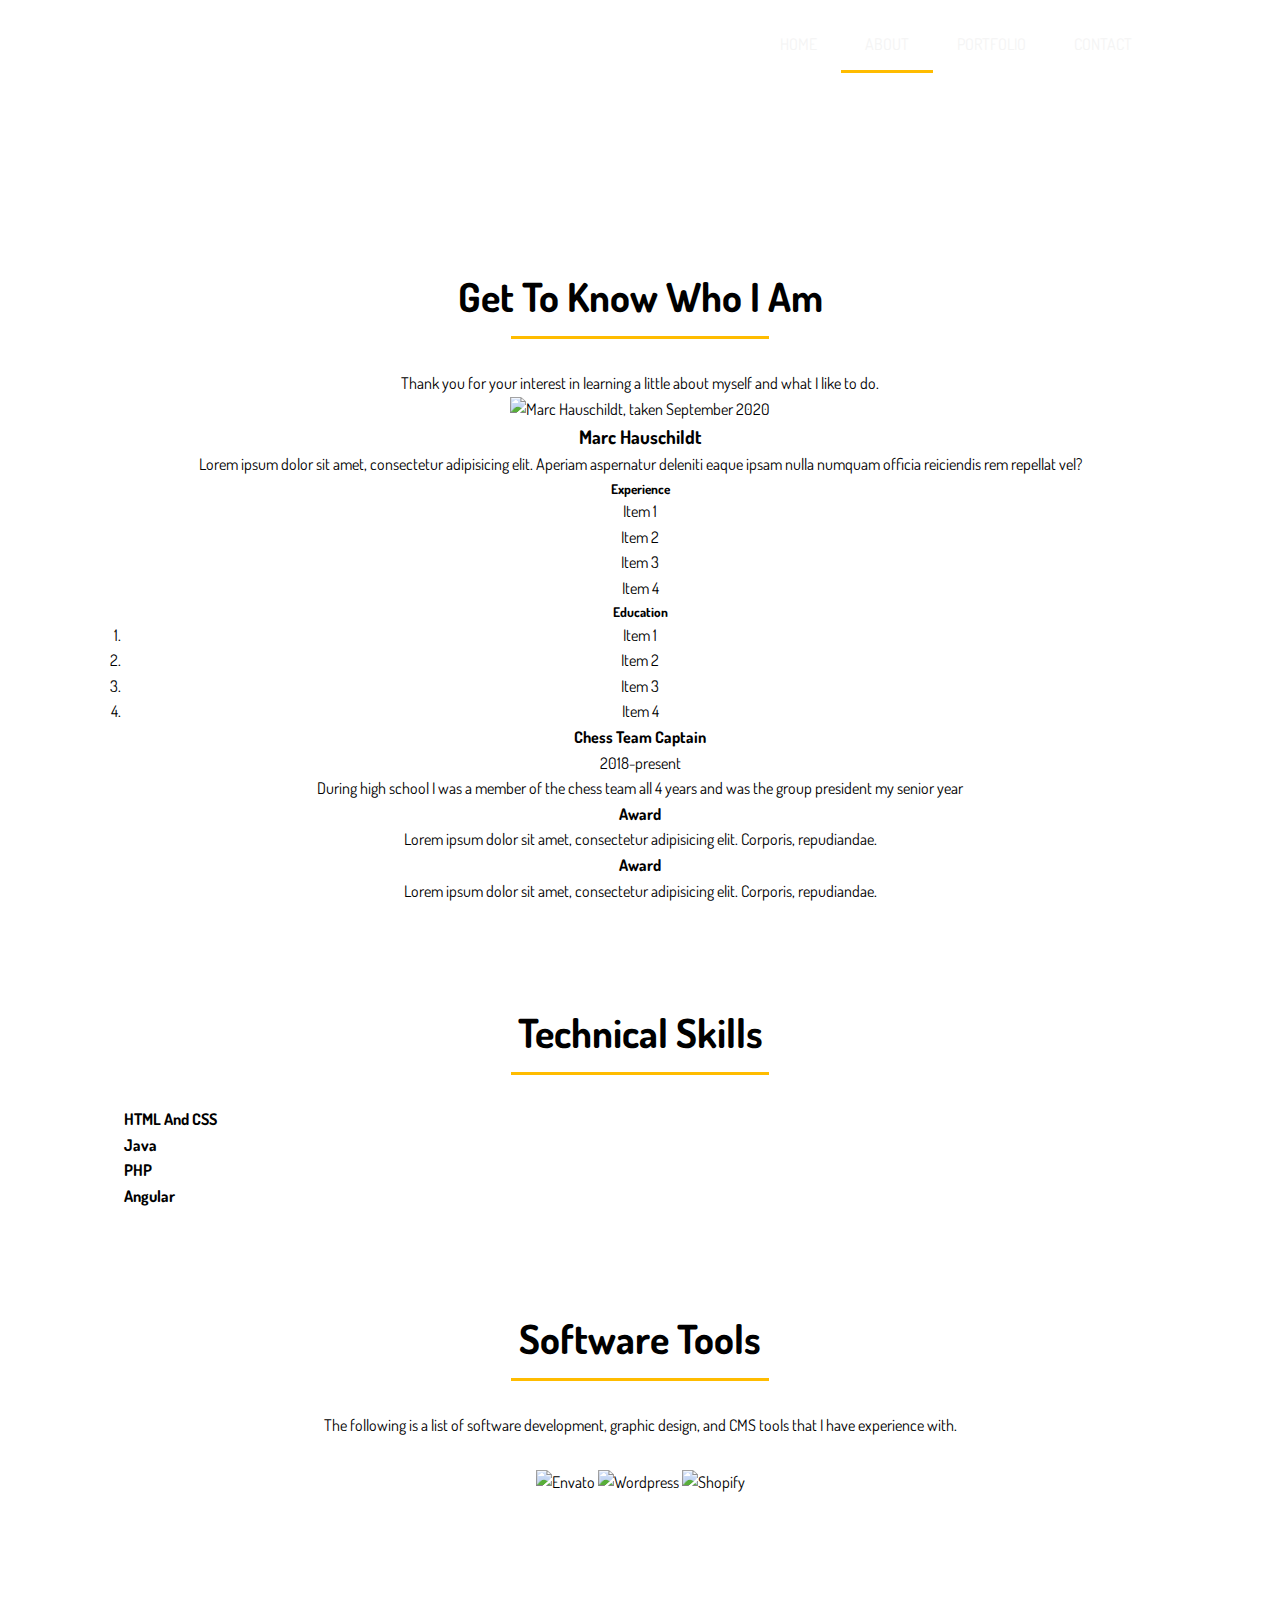
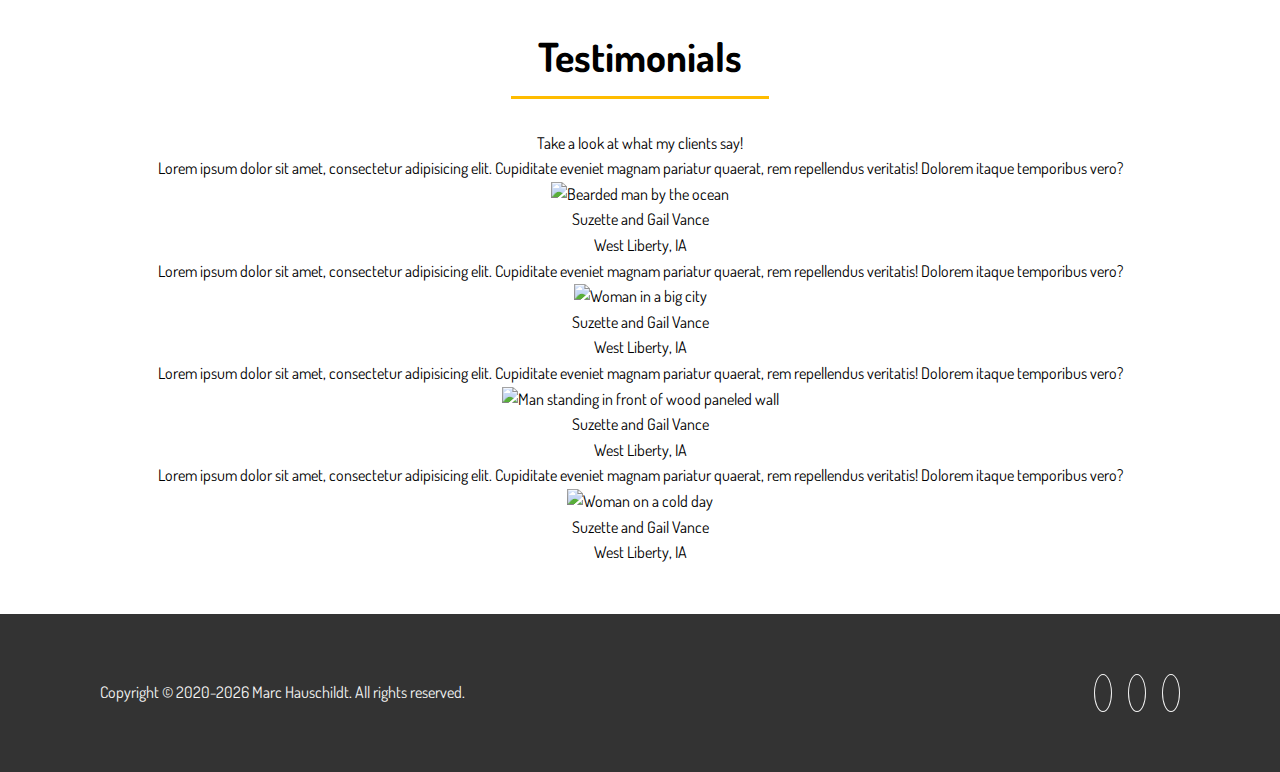
==== about.html @ 300ae3e3 "Add files via upload" ====
<!doctype html>
<html lang="en">
<head>
  <meta charset="UTF-8">
  <meta name="viewport" content="width=device-width, initial-scale=1.0">
  <meta http-equiv="X-UA-Compatible" content="ie=edge">
  <title>About Me | Marc Hauschildt</title>
  <link rel="preconnect" href="https://fonts.googleapis.com">
  <link rel="preconnect" href="https://fonts.gstatic.com" crossorigin>
  <link href="https://fonts.googleapis.com/css2?family=Dosis&display=swap" rel="stylesheet">
  <link rel="stylesheet" href="css/icomoon.css">
    <link rel="stylesheet" href="https://cdnjs.cloudflare.com/ajax/libs/font-awesome/6.2.0/css/all.min.css"
          integrity="sha512-xh6O/CkQoPOWDdYTDqeRdPCVd1SpvCA9XXcUnZS2FmJNp1coAFzvtCN9BmamE+4aHK8yyUHUSCcJHgXloTyT2A=="
          crossorigin="anonymous" referrerpolicy="no-referrer">
  <link rel="stylesheet" href="css/main.css">
</head>
<body>
<header id="header-inner">
  <div class="container">
    <nav id="main-nav">
      <img src="assets/logo-MH.png" alt="Marc Hauschildt" id="logo">
      <ul>
        <li><a href="index.html">Home</a></li>
        <li><a href="about.html" class="current">About</a></li>
        <li><a href="portfolio.html">Portfolio</a></li>
        <li><a href="contact.html">Contact</a></li>
      </ul>
    </nav>
  </div>
</header>

<section class="about-a py-3 text-center">
  <div class="container">
    <h2 class="section-title">Get to know who I am</h2>
    <div class="bottom-line"></div>
    <p class="lead">Thank you for your interest in learning a little about myself and what I like to do.</p>
    <div class="about-info">
      <img src="img/about-me-sm.jpg" alt="Marc Hauschildt, taken September 2020" class="bio-image">
      <div class="bio bg-light">
        <h3>Marc Hauschildt</h3>
        <p>Lorem ipsum dolor sit amet, consectetur adipisicing elit. Aperiam aspernatur deleniti eaque ipsam nulla
          numquam officia reiciendis rem repellat vel?</p>
        <h5>Experience</h5>
        <ul>
          <li>Item 1</li>
          <li>Item 2</li>
          <li>Item 3</li>
          <li>Item 4</li>
        </ul>
        <h5>Education</h5>
        <ol>
          <li>Item 1</li>
          <li>Item 2</li>
          <li>Item 3</li>
          <li>Item 4</li>
        </ol>
      </div>
      <div class="about-1">
        <i class="icon-power icon-2x"></i>
        <h4>Chess Team Captain</h4>
        <p class="lead">2018-present</p>
        <p>During high school I was a member of the chess team all 4 years and was the group president my senior year</p>
      </div>
      <div class="about-2">
        <i class="icon-trophy icon-2x"></i>
        <h4>Award</h4>
        <p>Lorem ipsum dolor sit amet, consectetur adipisicing elit. Corporis, repudiandae.</p>
      </div>
      <div class="about-3">
        <i class="icon-mug icon-2x"></i>
        <h4>Award</h4>
        <p>Lorem ipsum dolor sit amet, consectetur adipisicing elit. Corporis, repudiandae.</p>
      </div>
    </div>
  </div>
</section>


<section id="about-b" class="bg-dark py-3">
  <div class="container">
    <h2 class="section-title text-center">Technical skills</h2>
    <div class="bottom-line"></div>
    <h4>HTML and CSS</h4>
    <div class="progress">
      <div style="width: 100%;"></div>
    </div>

    <h4>Java</h4>
    <div class="progress">
      <div style="width: 90%;"></div>
    </div>

    <h4>PHP</h4>
    <div class="progress">
      <div style="width: 90%;"></div>
    </div>

    <h4>Angular</h4>
    <div class="progress">
      <div style="width: 50%;"></div>
    </div>
  </div>
</section>


<section id="about-c" class="py-3 bg-light text-center">
  <div class="container">
    <h2 class="section-title">Software Tools</h2>
    <div class="bottom-line"></div>
    <p class="lead">The following is a list of software development, graphic design, and CMS tools that I have experience with.</p>
    <div class="about-logos my-2">
      <img src="img/about-logos/logo-envato.png" alt="Envato">
      <img src="img/about-logos/logo-wordpress.png" alt="Wordpress">
      <img src="img/about-logos/logo-shopify.png" alt="Shopify">
    </div>
  </div>
</section>

<section class="about-d py-3 text-center">
  <div class="container">
    <h2 class="section-title">Testimonials</h2>
    <div class="bottom-line"></div>
    <p class="lead">Take a look at what my clients say!</p>
    <div class="testimonials">
      <div class="testimonial">
        <p>Lorem ipsum dolor sit amet, consectetur adipisicing elit. Cupiditate eveniet magnam pariatur quaerat, rem
          repellendus veritatis! Dolorem itaque temporibus vero?</p>
        <ul>
          <li><img src="img/testimonials/person1.jpg" alt="Bearded man by the ocean"></li>
          <li>Suzette and Gail Vance<br>West Liberty, IA</li>
        </ul>
      </div>

      <div class="testimonial">
        <p>Lorem ipsum dolor sit amet, consectetur adipisicing elit. Cupiditate eveniet magnam pariatur quaerat, rem
          repellendus veritatis! Dolorem itaque temporibus vero?</p>
        <ul>
          <li><img src="img/testimonials/person2.jpg" alt="Woman in a big city"></li>
          <li>Suzette and Gail Vance<br>West Liberty, IA</li>
        </ul>
      </div>

      <div class="testimonial">
        <p>Lorem ipsum dolor sit amet, consectetur adipisicing elit. Cupiditate eveniet magnam pariatur quaerat, rem
          repellendus veritatis! Dolorem itaque temporibus vero?</p>
        <ul>
          <li><img src="img/testimonials/person3.jpg" alt="Man standing in front of wood paneled wall"></li>
          <li>Suzette and Gail Vance<br> West Liberty, IA</li>
        </ul>
      </div>

      <div class="testimonial">
        <p>Lorem ipsum dolor sit amet, consectetur adipisicing elit. Cupiditate eveniet magnam pariatur quaerat, rem
          repellendus veritatis! Dolorem itaque temporibus vero?</p>
        <ul>
          <li><img src="img/testimonials/person4.jpg" alt="Woman on a cold day"></li>
          <li>Suzette and Gail Vance<br>West Liberty, IA</li>
        </ul>
      </div>
    </div>
  </div>
</section>

<footer class="footer">
  <div class="container footer-content py-4">
    <p>Copyright &copy; 2020-<script>document.write(new Date().getFullYear());</script>
      Marc Hauschildt. All rights reserved.
    </p>
    <div class="social">
      <a href="https://twitter.com/mlhauschildt" target="_blank"><i class="fa fa-brands fa-twitter"></i></a>
      <a href="https://instagram.com/mlhauschildt" target="_blank"><i class="fa fa-brands fa-instagram"></i></a>
      <a href="https://linkedin.com/mlhaus" target="_blank"><i class="fa fa-brands fa-linkedin"></i></a>
    </div>
  </div>
</footer>

</body>
</html>
---- css/main.css ----
* {
  margin: 0;
  padding: 0;
  box-sizing: border-box;
  max-width: 100%; }

.container {
  max-width: 1080px;
  padding: 0 1.5rem;
  margin: 0 auto;
  overflow: hidden; }

.btn {
  padding: 0.8rem 2rem;
  cursor: pointer;
  border: none;
  display: inline-block;
  margin-top: 1rem;
  -webkit-transition: background-color 0.5s;
  -moz-transition: background-color 0.5s;
  -ms-transition: background-color 0.5s;
  -o-transition: background-color 0.5s;
  transition: background-color 0.5s; }

.py-1 {
  padding: 1rem 0; }

.py-2 {
  padding: 2rem 0; }

.py-3 {
  padding: 3rem 0; }

.py-4 {
  padding: 4rem 0; }

.my-1 {
  margin: 1rem 0; }

.my-2 {
  margin: 2rem 0; }

.my-3 {
  margin: 3rem 0; }

.my-4 {
  margin: 4rem 0; }

.text-center {
  text-align: center; }

.bottom-line {
  border-bottom: 3px solid #ffbc00;
  width: 25%;
  margin: 0.5rem auto 2rem; }

body {
  font-family: 'Dosis', sans-serif;
  line-height: 1.6; }

a {
  text-decoration: none;
  color: #333; }

ul {
  list-style: none; }

h2, h3, h4 {
  text-transform: capitalize; }

.section-title {
  font-size: 2.5rem; }

#header-home {
  background: url("../assets/northern-lights-hd.jpg") #333 no-repeat center 75%/cover;
  height: 70vh;
  color: #fff; }
  #header-home #logo {
    height: 70px; }
  #header-home .lead {
    background-color: rgba(225, 225, 225, 0.25);
    font-size: 20px; }

#header-content {
  text-align: center;
  padding-top: 4em; }
  #header-content h1 {
    font-size: 4rem;
    line-height: 1.3; }
    #header-content h1 .txt {
      border-right: 3px solid #f4f4f4;
      -webkit-animation: borderBlink 1s step-end infinite;
      animation: borderBlink 1s step-end infinite; }

@-webkit-keyframes borderBlink {
  from, to {
    border-color: transparent; }
  50% {
    border-color: black; } }

@keyframes borderBlink {
  from, to {
    border-color: transparent; }
  50% {
    border-color: black; } }

#main-nav {
  display: flex;
  justify-content: space-between;
  padding-top: 1rem; }
  #main-nav ul {
    display: flex;
    padding-top: 1rem; }
    #main-nav ul a {
      padding: 1rem 1.5rem;
      color: #f4f4f4;
      text-transform: uppercase;
      border-bottom: 3px transparent solid;
      transition: border-color 0.5s; }
      #main-nav ul a:hover {
        border-color: #ccc; }
      #main-nav ul a.current {
        border-color: #ffbc00; }

.btn-main {
  background-color: #ffbc00;
  color: #333; }
  .btn-main:hover {
    background-color: #ffc933; }

.btn-light {
  background-color: #f4f4f4;
  color: #333; }
  .btn-light:hover {
    background-color: #dbdbdb; }

.btn-dark {
  background-color: #333;
  color: #f4f4f4; }
  .btn-dark:hover {
    background-color: #4d4d4d; }

#home-a .specializations {
  display: grid;
  grid-template-columns: repeat(3, 1fr);
  grid-gap: 1rem;
  margin-top: 2rem; }
  #home-a .specializations .fa-solid {
    color: #ffbc00;
    margin-bottom: 1rem; }

#home-b .stats {
  display: grid;
  grid-template-columns: repeat(3, 1fr); }
  #home-b .stats div {
    padding: 3rem; }
    #home-b .stats div:nth-child(odd) {
      background-color: #f4f4f4; }
    #home-b .stats div:nth-child(even) {
      background-color: #ccc; }
  #home-b .stats li {
    line-height: 2; }
    #home-b .stats li.stats-title {
      font-size: 1.5rem; }
    #home-b .stats li.stats-number {
      font-size: 2rem;
      font-weight: bold; }

#home-c .process {
  display: grid;
  grid-template-columns: repeat(3, 1fr);
  grid-gap: 1.5rem;
  text-align: center; }
  #home-c .process-icon {
    border-radius: 50%;
    background-color: #333;
    color: #fff;
    padding: 2rem;
    width: 150px;
    height: 150px;
    line-height: 80px;
    text-align: center;
    position: relative;
    transition: background-color 0.5s; }
    #home-c .process-icon:hover {
      background-color: #ffbc00; }
      #home-c .process-icon:hover .process-step {
        background-color: #333; }
  #home-c .process-step {
    position: absolute;
    top: 0;
    right: 0;
    height: 35px;
    width: 35px;
    line-height: 5px;
    text-align: center;
    border-radius: 50%;
    background-color: #ffbc00;
    color: #f4f4f4;
    padding: 1rem 0;
    font-size: 20px;
    transition: background-color 0.5s; }

.footer {
  background-color: #333;
  color: #f4f4f4; }
  .footer-content {
    display: flex;
    justify-content: space-between;
    align-items: center; }
    .footer-content .social .fa-brands {
      color: #f4f4f4;
      margin-left: 1rem;
      width: 45px;
      height: 45px;
      line-height: 30px;
      text-align: center;
      border: 1px solid #f4f4f4;
      padding: 0.5rem;
      border-radius: 50%;
      transition: background-color 0.5s; }
      .footer-content .social .fa-brands:hover {
        background-color: #ffbc00; }
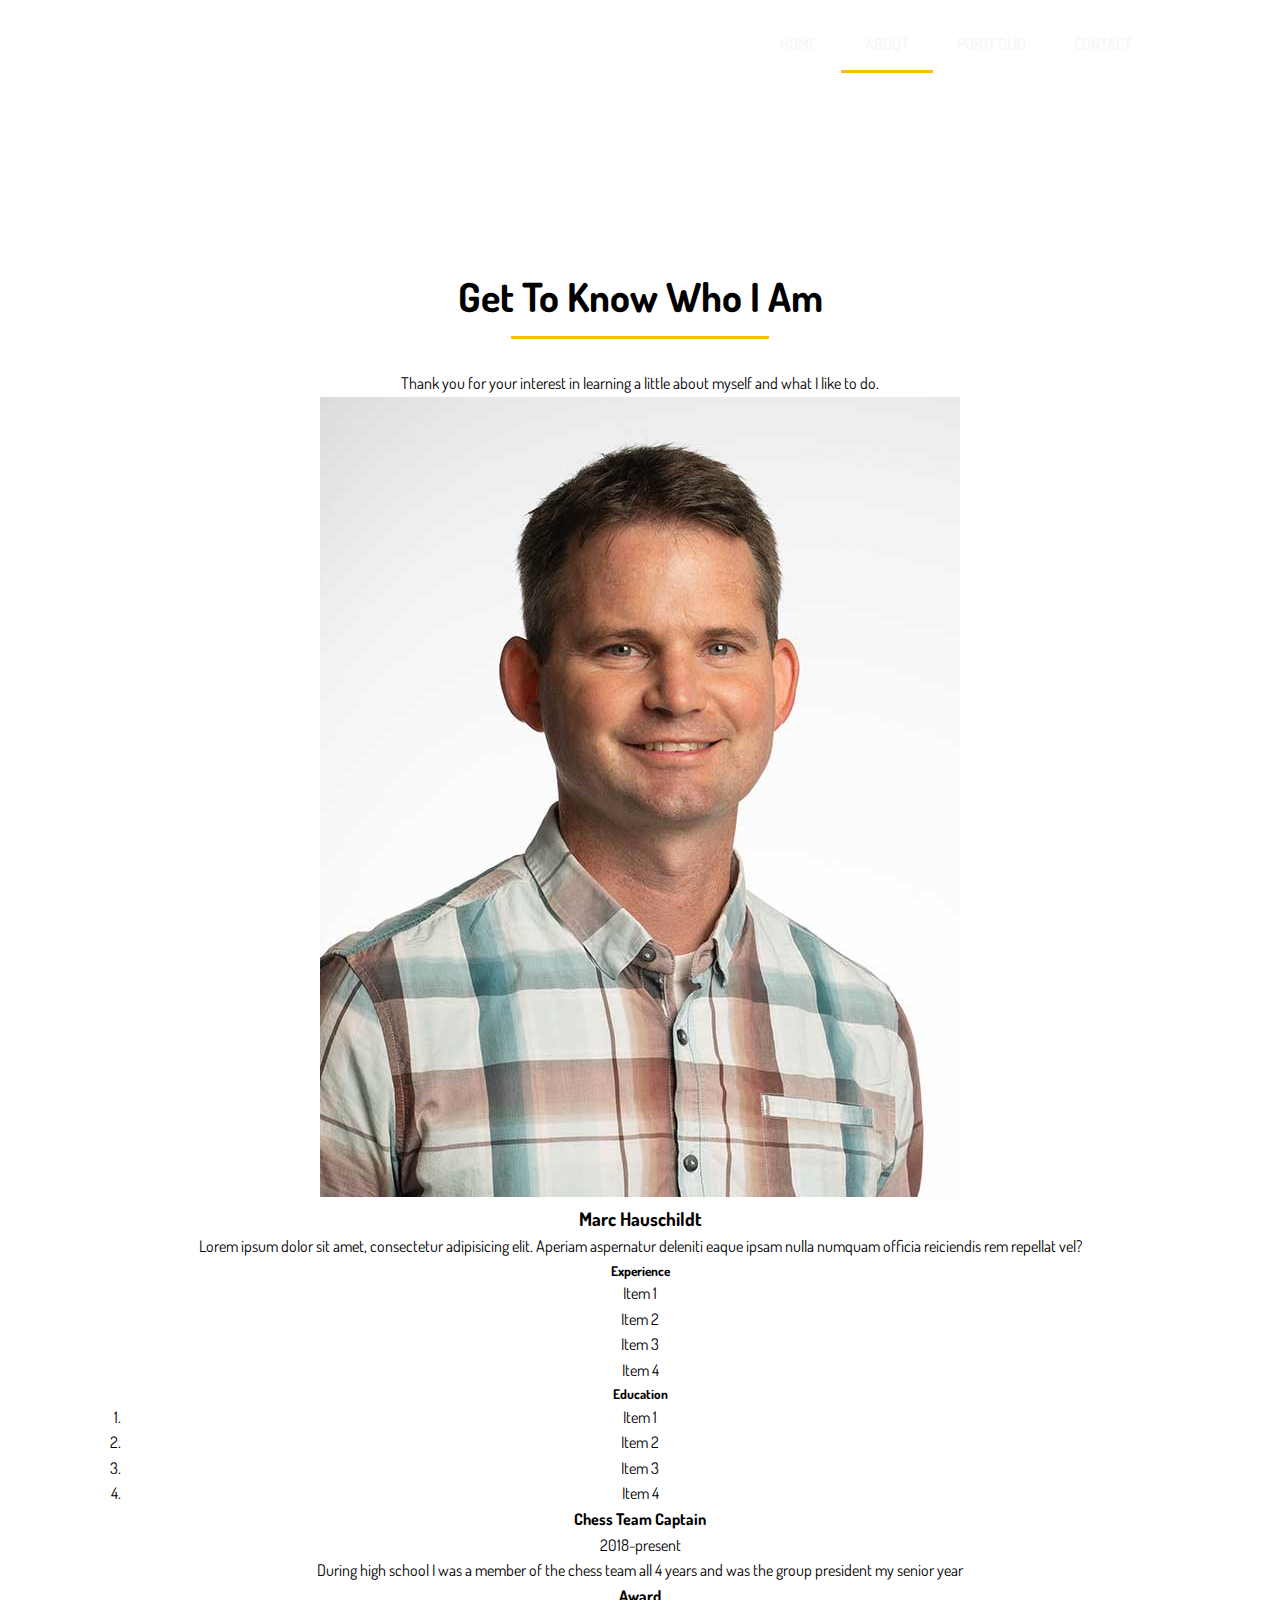
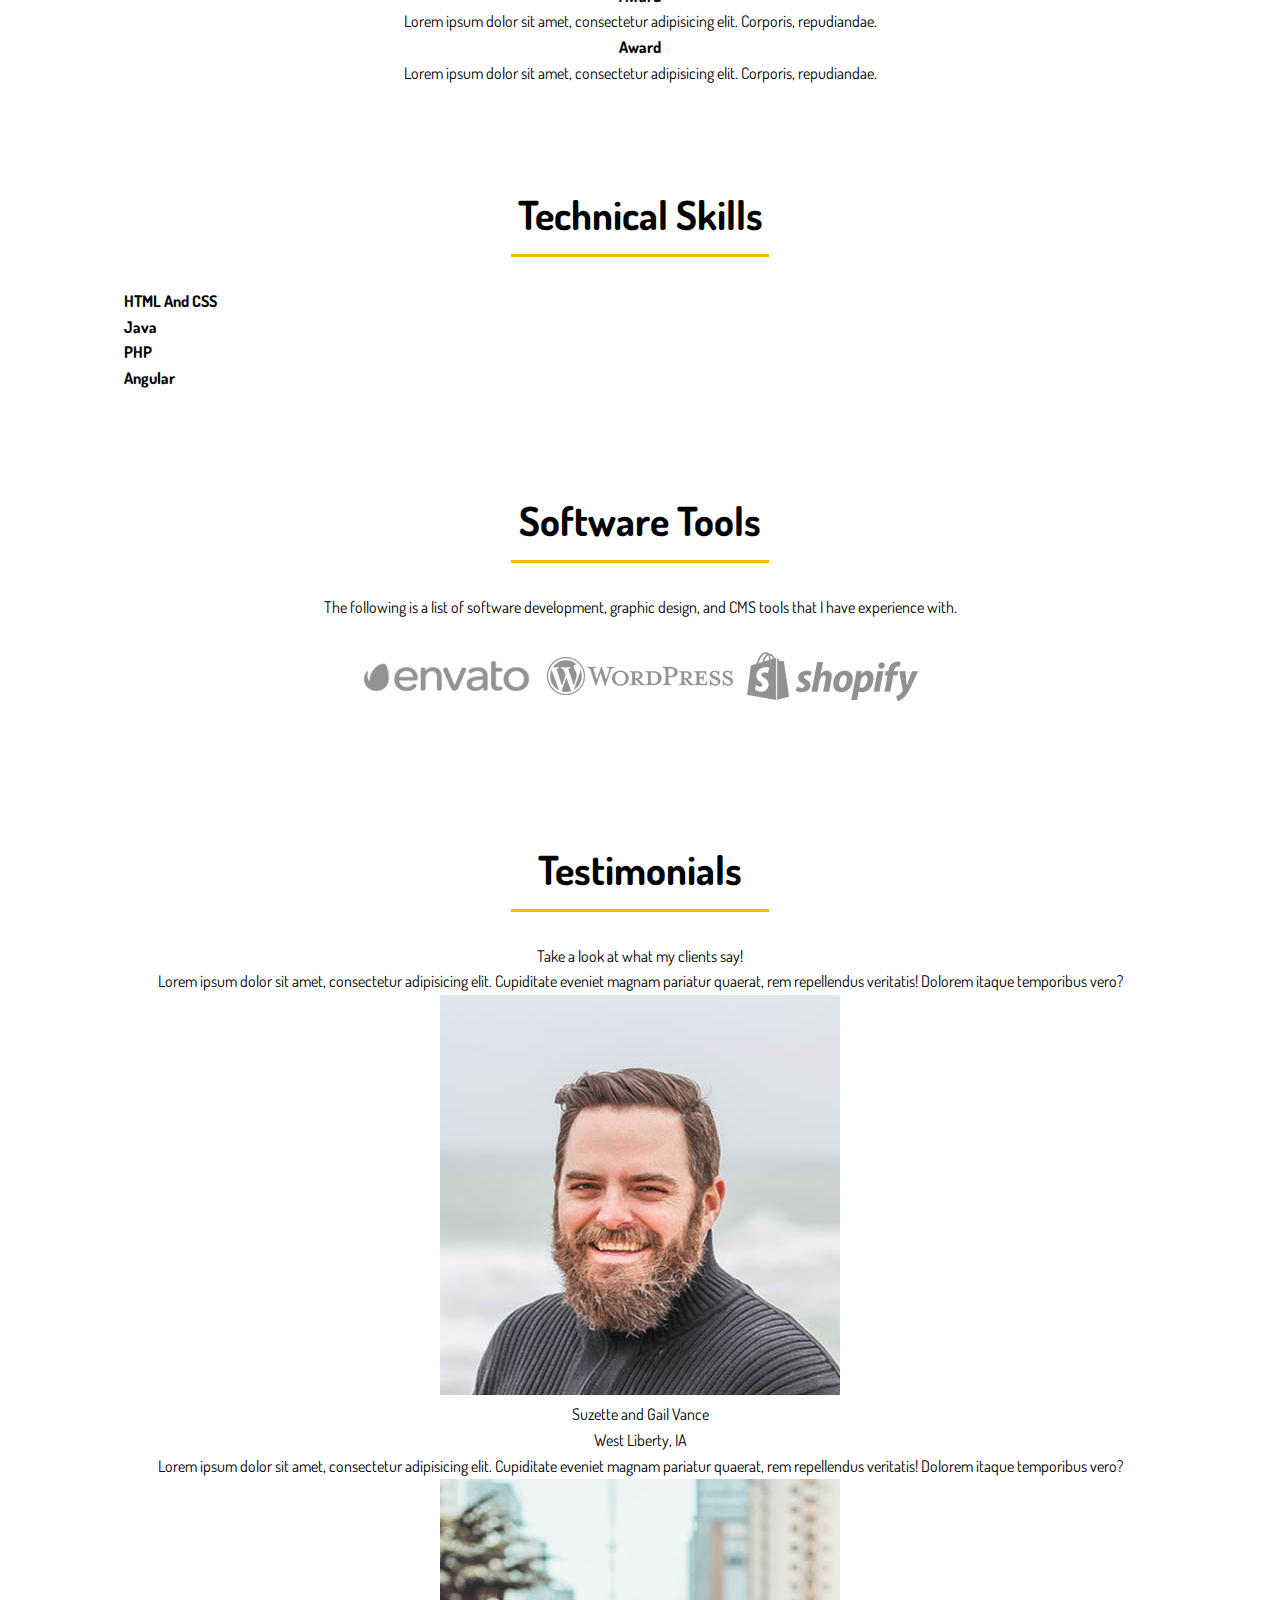
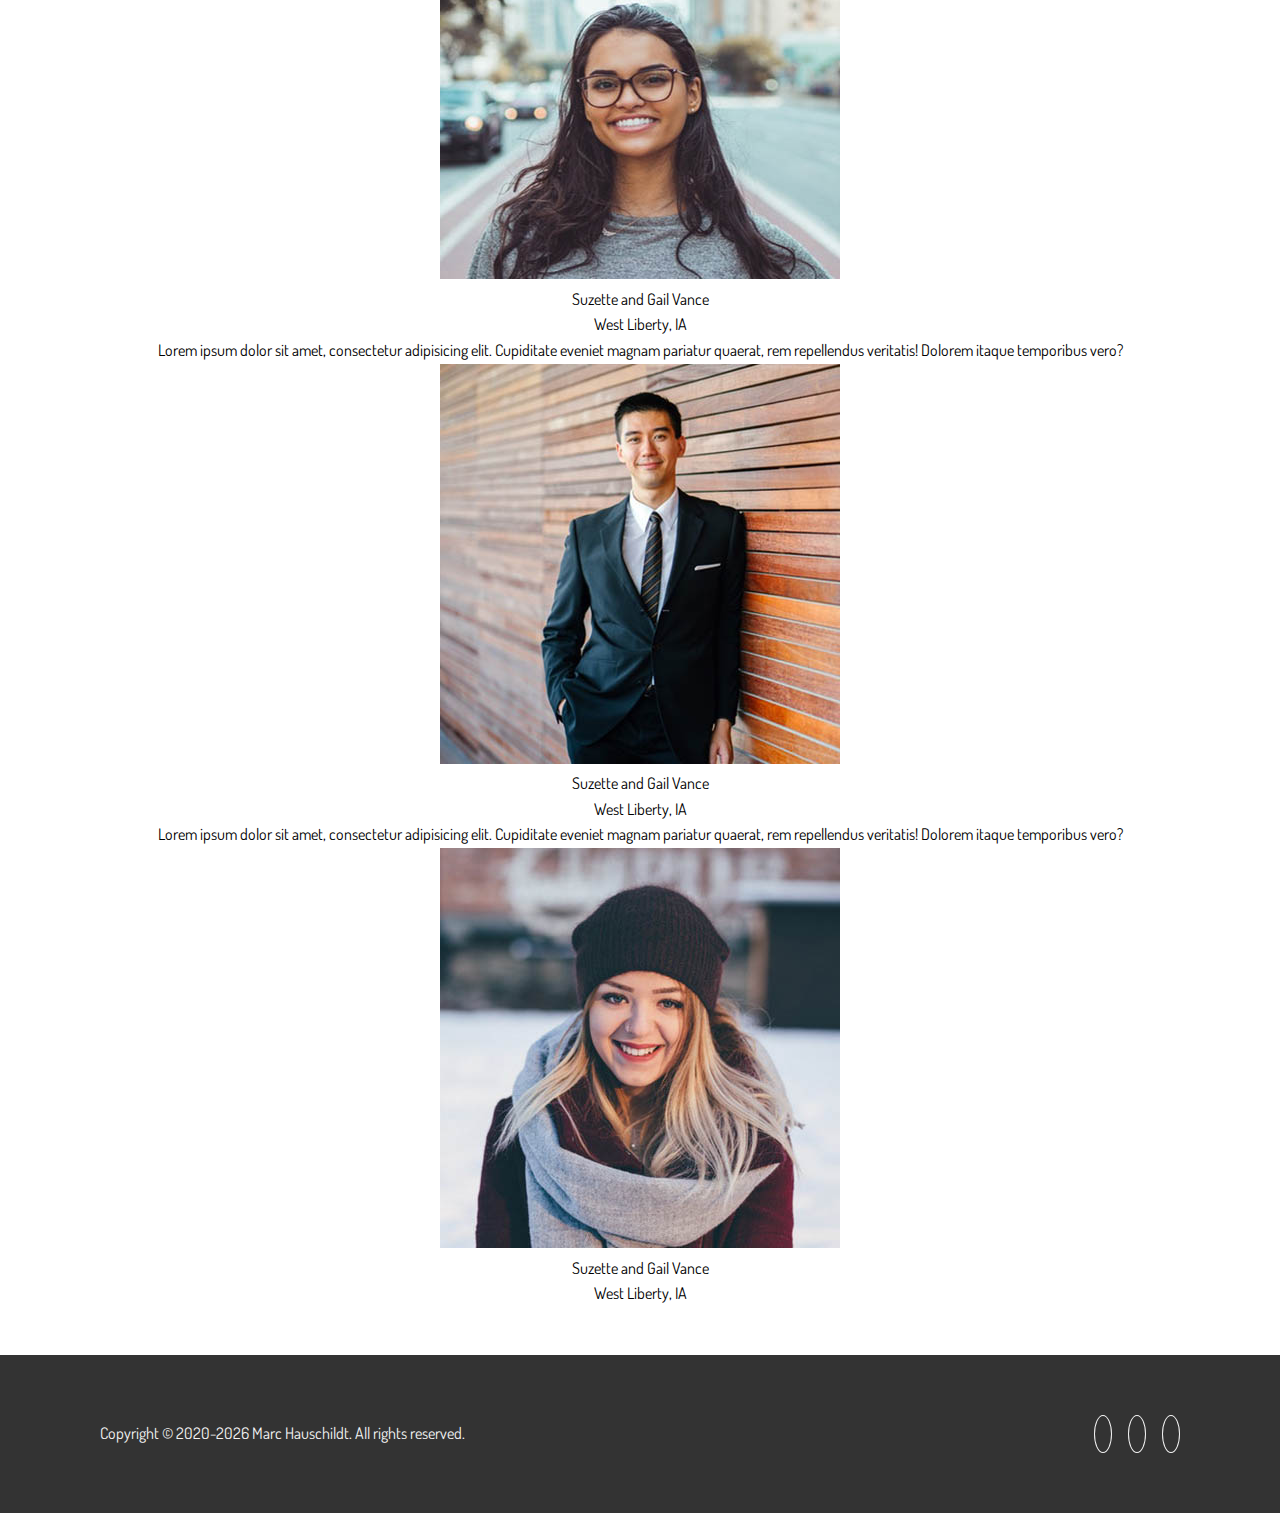
==== commit 600b0377: "Add files via upload" ====
--- a/about.html
+++ b/about.html
@@ -18,7 +18,7 @@
 <header id="header-inner">
   <div class="container">
     <nav id="main-nav">
-      <img src="assets/logo-MH.png" alt="Marc Hauschildt" id="logo">
+      <img src="img/logo-MH.png" alt="Marc Hauschildt" id="logo">
       <ul>
         <li><a href="index.html">Home</a></li>
         <li><a href="about.html" class="current">About</a></li>
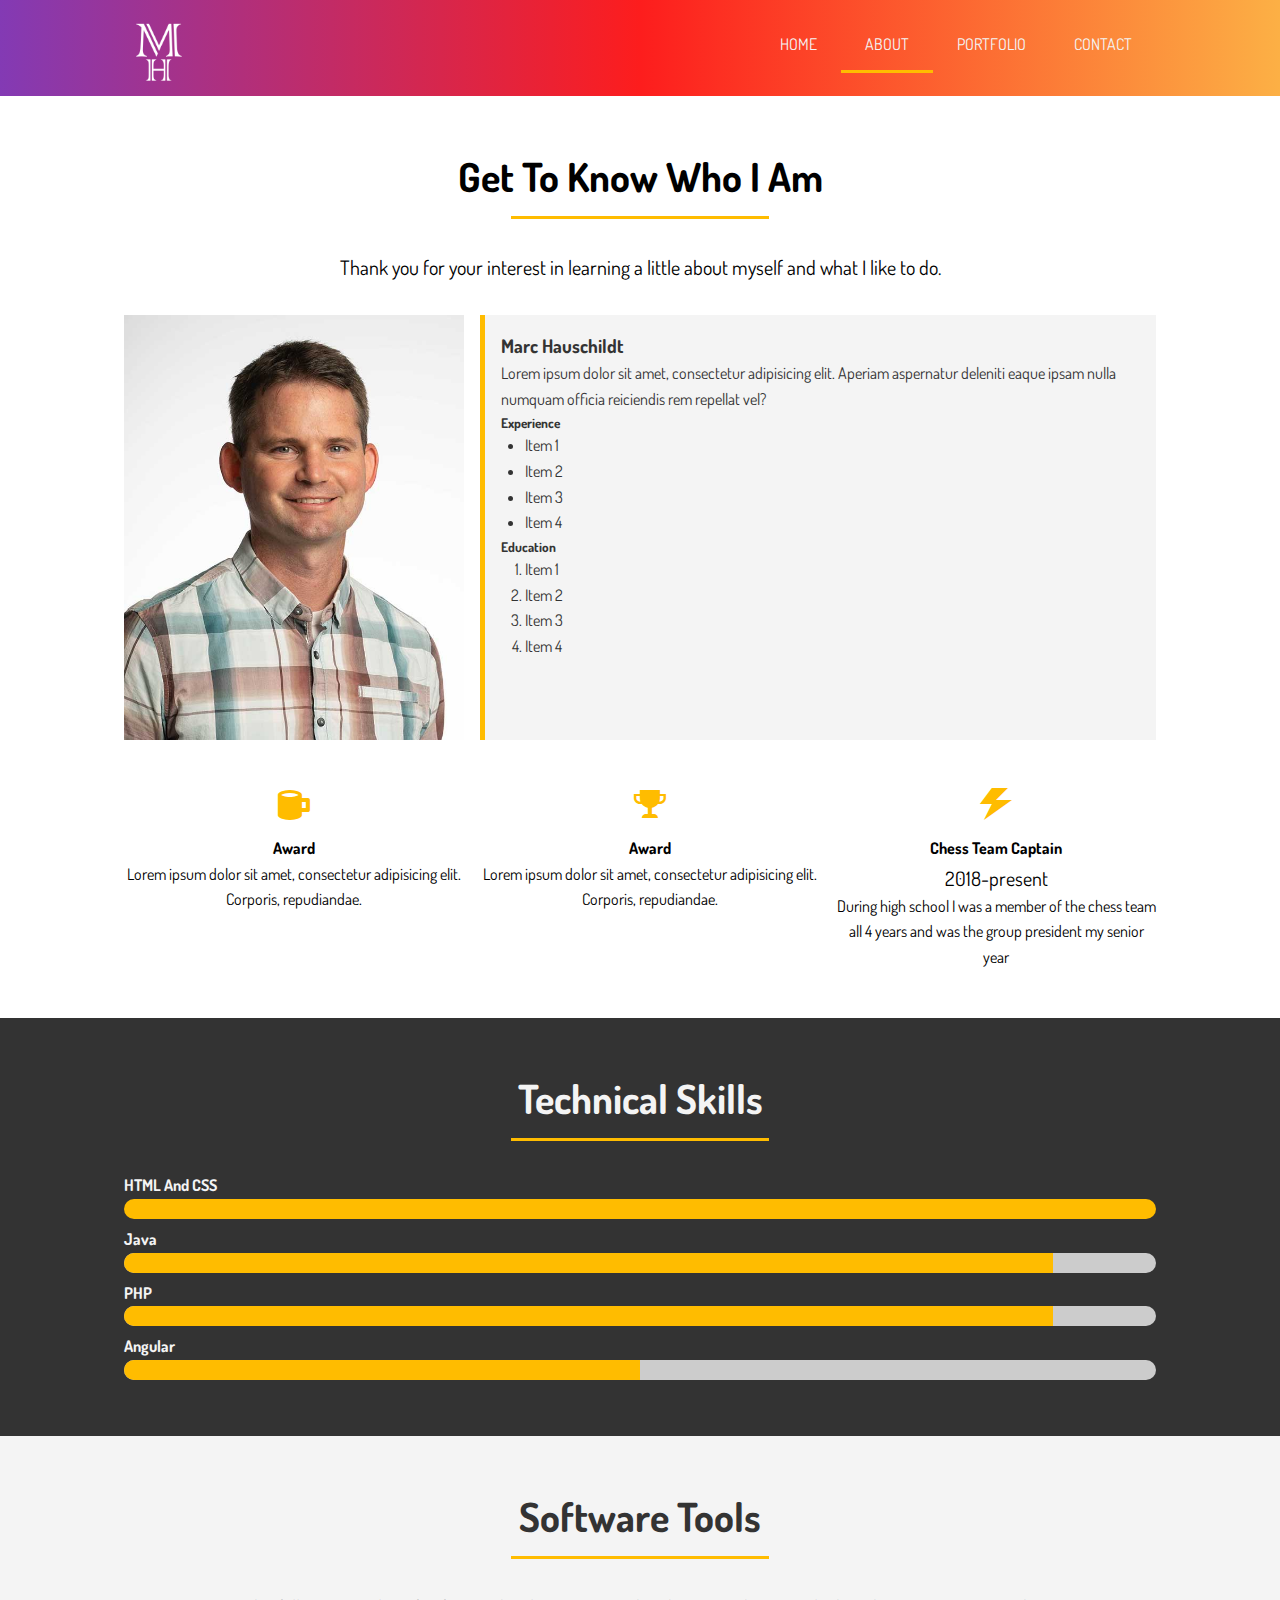
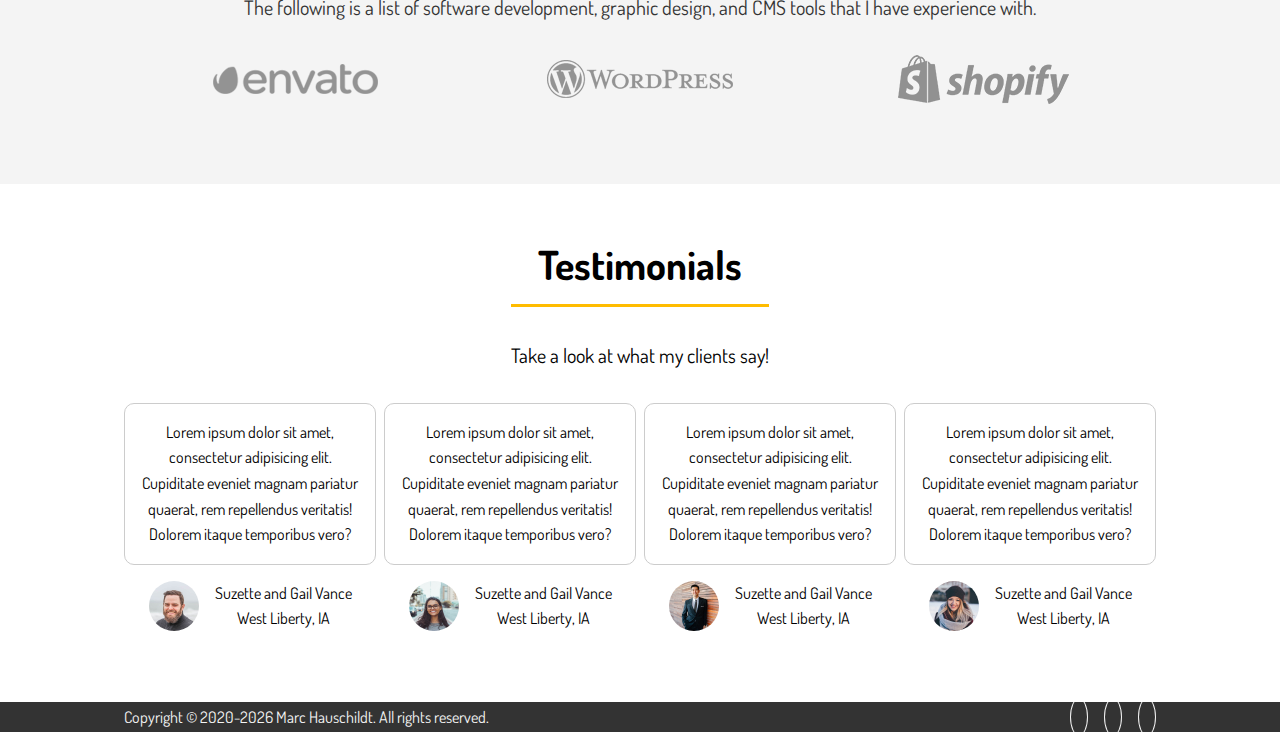
==== commit 789ba291: "Add files via upload" ====
--- a/about.html
+++ b/about.html
@@ -162,7 +162,7 @@
 </section>
 
 <footer class="footer">
-  <div class="container footer-content py-4">
+  <div class="container footer-content">
     <p>Copyright &copy; 2020-<script>document.write(new Date().getFullYear());</script>
       Marc Hauschildt. All rights reserved.
     </p>
--- a/css/icomoon.css
+++ b/css/icomoon.css
@@ -0,0 +1,45 @@
+@font-face {
+  font-family: 'icomoon';
+  src:  url('fonts/icomoon.eot?gng78p');
+  src:  url('fonts/icomoon.eot?gng78p#iefix') format('embedded-opentype'),
+    url('fonts/icomoon.ttf?gng78p') format('truetype'),
+    url('fonts/icomoon.woff?gng78p') format('woff'),
+    url('fonts/icomoon.svg?gng78p#icomoon') format('svg');
+  font-weight: normal;
+  font-style: normal;
+  font-display: block;
+}
+
+[class^="icon-"], [class*=" icon-"] {
+  /* use !important to prevent issues with browser extensions that change fonts */
+  font-family: 'icomoon' !important;
+  speak: never;
+  font-style: normal;
+  font-weight: normal;
+  font-variant: normal;
+  text-transform: none;
+  line-height: 1;
+
+  /* Better Font Rendering =========== */
+  -webkit-font-smoothing: antialiased;
+  -moz-osx-font-smoothing: grayscale;
+}
+
+.icon-3x {
+  font-size: 3em;
+}
+.icon-2x {
+  font-size: 2em;
+}
+.icon-trophy:before {
+  content: "\e99e";
+}
+.icon-mug:before {
+  content: "\e9a2";
+}
+.icon-power:before {
+  content: "\e9b5";
+}
+.icon-sun:before {
+  content: "\e9d4";
+}
--- a/css/main.css
+++ b/css/main.css
@@ -54,6 +54,35 @@
   width: 25%;
   margin: 0.5rem auto 2rem; }
 
+.lead {
+  font-size: 125%; }
+
+.bg-main {
+  background-color: #ffbc00;
+  color: #f4f4f4; }
+
+.bg-dark {
+  background-color: #333;
+  color: #f4f4f4; }
+
+.bg-light {
+  background-color: #f4f4f4;
+  color: #333; }
+
+.bg-medium {
+  background-color: #ccc;
+  color: #333; }
+
+.progress {
+  height: 20px;
+  background-color: #ccc;
+  border-radius: 15px;
+  margin-bottom: 0.5rem;
+  overflow: hidden; }
+  .progress div {
+    height: 20px;
+    background-color: #ffbc00; }
+
 body {
   font-family: 'Dosis', sans-serif;
   line-height: 1.6; }
@@ -62,9 +91,6 @@
   text-decoration: none;
   color: #333; }
 
-ul {
-  list-style: none; }
-
 h2, h3, h4 {
   text-transform: capitalize; }
 
@@ -72,7 +98,7 @@
   font-size: 2.5rem; }
 
 #header-home {
-  background: url("../assets/northern-lights-hd.jpg") #333 no-repeat center 75%/cover;
+  background: url("../img/northern-lights-hd.jpg") #333 no-repeat center 75%/cover;
   height: 70vh;
   color: #fff; }
   #header-home #logo {
@@ -104,13 +130,23 @@
   50% {
     border-color: black; } }
 
+#header-inner {
+  background: #833ab4;
+  background: linear-gradient(90deg, #833ab4 0%, #fd1d1d 50%, #fcb045 100%);
+  height: 6rem;
+  color: #fff; }
+  #header-inner #logo {
+    height: 70px; }
+
 #main-nav {
   display: flex;
   justify-content: space-between;
   padding-top: 1rem; }
   #main-nav ul {
     display: flex;
-    padding-top: 1rem; }
+    padding-top: 1rem;
+    list-style: none;
+    /* Remove bullets from navigation */ }
     #main-nav ul a {
       padding: 1rem 1.5rem;
       color: #f4f4f4;
@@ -221,3 +257,59 @@
       transition: background-color 0.5s; }
       .footer-content .social .fa-brands:hover {
         background-color: #ffbc00; }
+
+.about-a i {
+  color: #ffbc00;
+  margin-bottom: 1rem;
+  display: inline-block; }
+
+.about-info {
+  margin-top: 2rem;
+  display: grid;
+  grid-template-areas: "image bio bio"+ "about1 about2 about3";
+  grid-gap: 1rem; }
+  .about-info .bio-image {
+    grid-area: image;
+    margin-bottom: 2rem; }
+  .about-info .bio {
+    grid-area: bio;
+    border-left: 5px solid #ffbc00;
+    padding: 1rem;
+    text-align: left;
+    margin-bottom: 2rem; }
+    .about-info .bio ul, .about-info .bio ol {
+      padding-left: 1.5rem; }
+
+.about-1 {
+  grid-area: about3; }
+
+.about-2 {
+  grid-area: about2; }
+
+.about-3 {
+  grid-area: about1; }
+
+.about-logos {
+  display: flex;
+  justify-content: space-around; }
+
+.about-d .testimonials {
+  display: grid;
+  grid-template-columns: repeat(4, 1fr);
+  grid-gap: 0.5rem;
+  margin-top: 2rem; }
+  .about-d .testimonials .testimonial ul {
+    list-style: none;
+    margin: 1rem 0;
+    display: flex;
+    justify-content: center; }
+  .about-d .testimonials .testimonial p {
+    border: 1px solid #ccc;
+    border-radius: 10px;
+    padding: 1rem; }
+  .about-d .testimonials .testimonial img {
+    width: 50px;
+    height: 50px;
+    border-radius: 50%;
+    margin-right: 1rem; }
